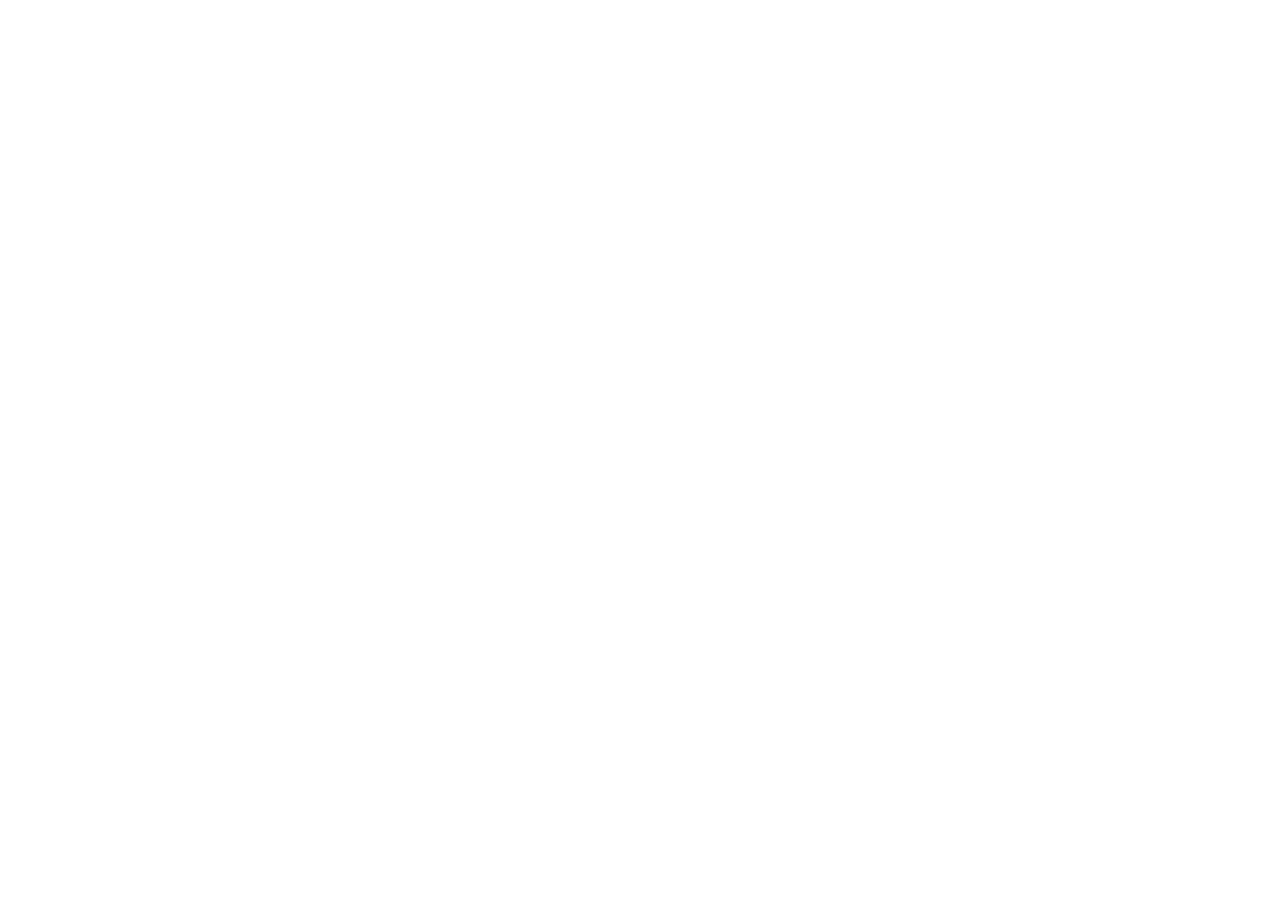
==== index.html @ bc29b02a "first file upload" ====
<!DOCTYPE html>
<html>
    <head>
        <meta charset="utf-8">
        <meta http-equiv="X-UA-Compatible" content="IE=edge">
        <title></title>
        <meta name="description" content="">
        <meta name="viewport" content="width=device-width, initial-scale=1">
        <link rel="stylesheet" href="styles/style.css">
    </head>
    <body>
    </body>
</html>
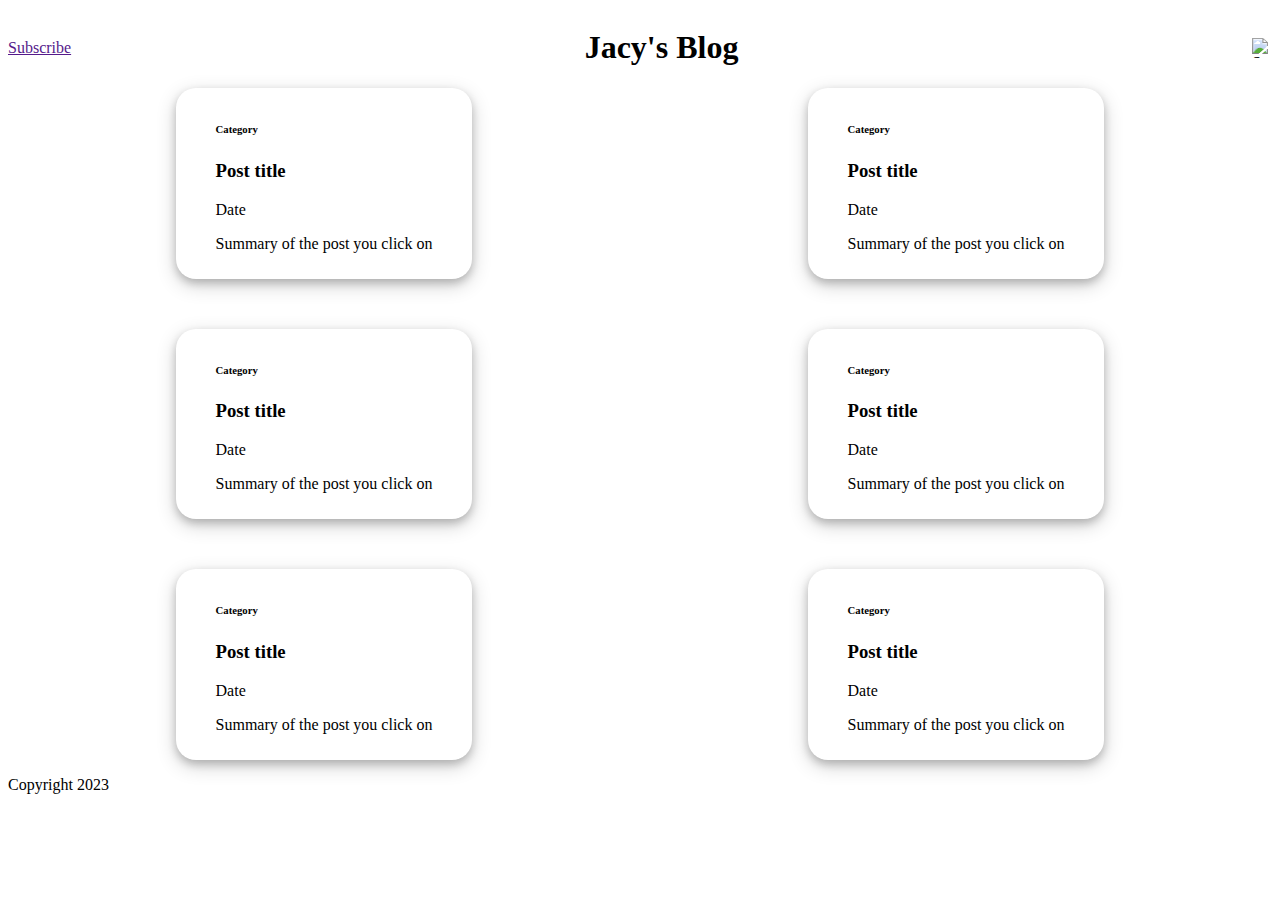
==== commit d3b72db2: "initial element layout, style for cards started" ====
--- a/index.html
+++ b/index.html
@@ -1,13 +1,77 @@
 <!DOCTYPE html>
 <html>
-    <head>
-        <meta charset="utf-8">
-        <meta http-equiv="X-UA-Compatible" content="IE=edge">
-        <title></title>
-        <meta name="description" content="">
-        <meta name="viewport" content="width=device-width, initial-scale=1">
-        <link rel="stylesheet" href="styles/style.css">
-    </head>
-    <body>
-    </body>
-</html>+  <head>
+    <meta charset="utf-8" />
+    <meta http-equiv="X-UA-Compatible" content="IE=edge" />
+    <title>Jacy's Blog</title>
+    <meta name="description" content="" />
+    <meta name="viewport" content="width=device-width, initial-scale=1" />
+    <link rel="stylesheet" href="styles/index.css" />
+  </head>
+  <body>
+    <!-- <a href="blog-post/blog-post.html" class="test bluetext">Blog-post</a> -->
+    <div id="page-container">
+      <header id="header">
+        <a href="">Subscribe</a>
+        <h1>Jacy's Blog</h1>
+        <img
+          src="https://www.iconpacks.net/icons/2/free-search-icon-2903-thumb.png"
+          alt="Search icon"
+        />
+      </header>
+      <section id="main">
+        <a href="blog-post/blog-post.html" class="card-link">
+          <article class="card">
+            <h6>Category</h6>
+            <h3>Post title</h3>
+            <p>Date</p>
+            <p>Summary of the post you click on</p>
+          </article>
+        </a>
+        <a href="blog-post/blog-post.html" class="card-link">
+          <article class="card">
+            <h6>Category</h6>
+            <h3>Post title</h3>
+            <p>Date</p>
+            <p>Summary of the post you click on</p>
+          </article>
+        </a>
+        <a href="blog-post/blog-post.html" class="card-link">
+          <article class="card">
+            <h6>Category</h6>
+            <h3>Post title</h3>
+            <p>Date</p>
+            <p>Summary of the post you click on</p>
+          </article>
+        </a>
+        <a href="blog-post/blog-post.html" class="card-link">
+          <article class="card">
+            <h6>Category</h6>
+            <h3>Post title</h3>
+            <p>Date</p>
+            <p>Summary of the post you click on</p>
+          </article>
+        </a>
+        <a href="blog-post/blog-post.html" class="card-link">
+          <article class="card">
+            <h6>Category</h6>
+            <h3>Post title</h3>
+            <p>Date</p>
+            <p>Summary of the post you click on</p>
+          </article>
+        </a>
+        <a href="blog-post/blog-post.html" class="card-link">
+          <article class="card">
+            <h6>Category</h6>
+            <h3>Post title</h3>
+            <p>Date</p>
+            <p>Summary of the post you click on</p>
+          </article>
+        </a>
+      </section>
+      <footer id="footer">
+        <p>Copyright 2023</p>
+      </footer>
+    </div>
+  </body>
+</html>
--- a/styles/index.css
+++ b/styles/index.css
@@ -0,0 +1,28 @@
+@import url("blog-post.css");
+@import url("colors.css");
+
+#header {
+  display: flex;
+  justify-content: space-between;
+  align-items: center;
+}
+#header img {
+  width: 20px;
+  height: 20px;
+}
+.card-link {
+  text-decoration: none;
+}
+#main {
+  display: grid;
+  grid-template-columns: 40% 40%;
+  justify-items: center;
+  justify-content: space-around;
+  grid-row-gap: 50px;
+}
+.card {
+  color: black;
+  border-radius: 20px;
+  box-shadow: 0 4px 8px 0 rgba(0, 0, 0, 0.2), 0 6px 20px 0 rgba(0, 0, 0, 0.19);
+  padding: 10px 40px;
+}
